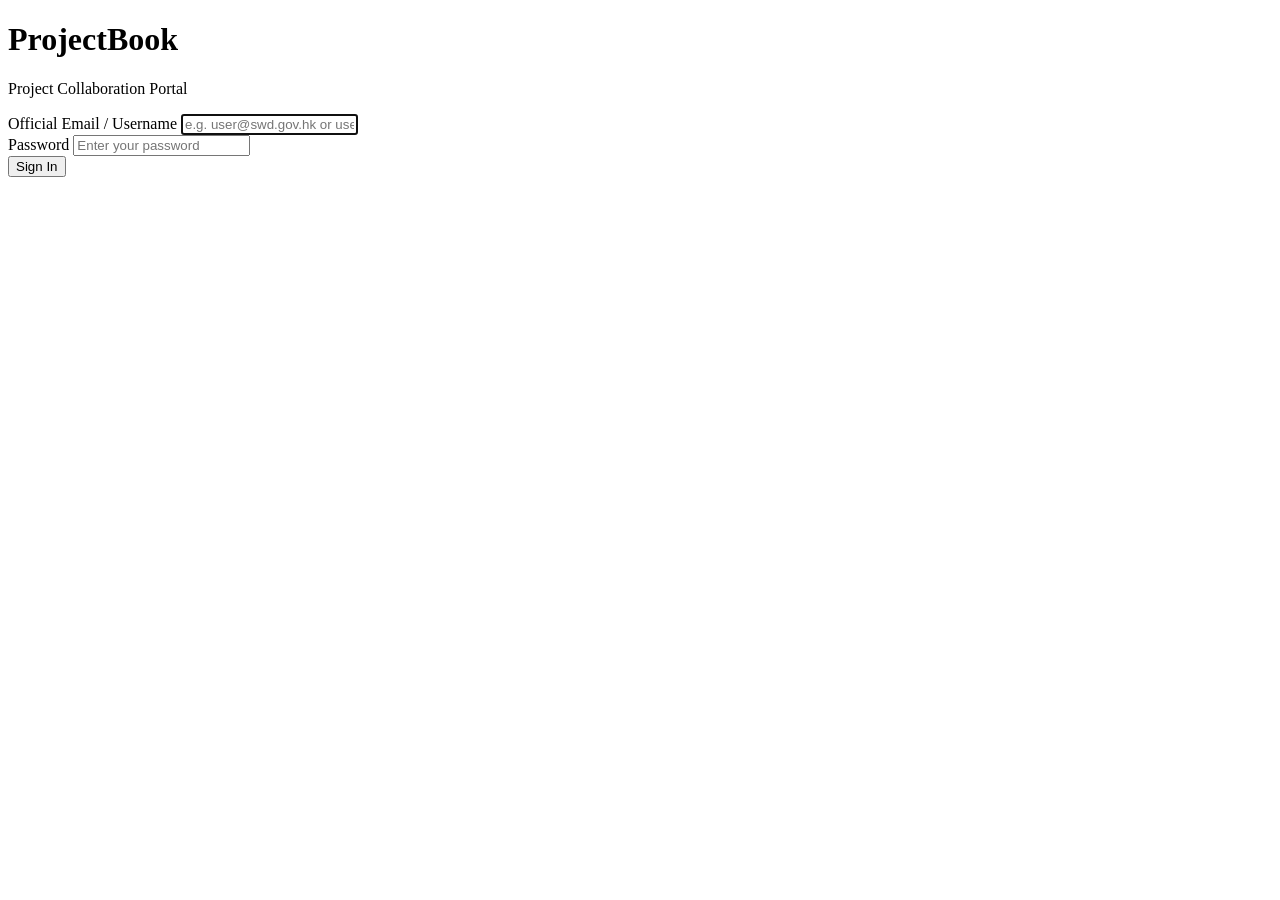
==== public/index.html @ d69159c2 "Add files via upload" ====
<!DOCTYPE html>
<html lang="en">
<head>
    <meta charset="UTF-8">
    <meta name="viewport" content="width=device-width, initial-scale=1.0">
    <title>ProjectBook - Sign In</title>
    <link rel="stylesheet" href="/css/login.css">
</head>
<body>

    <div class="login-card">
        <div class="login-header">
            <h1>ProjectBook</h1>
            <p>Project Collaboration Portal</p>
        </div>

        <div id="errorBox"></div>

        <form id="loginForm">
            <div class="form-group">
                <label for="emailInput">Official Email / Username</label>
                <input type="text" id="emailInput" placeholder="e.g. user@swd.gov.hk or user" required autofocus autocomplete="username">
            </div>

            <div class="form-group">
                <label for="passwordInput">Password</label>
                <input type="password" id="passwordInput" placeholder="Enter your password" required autocomplete="current-password">
            </div>

            <button type="submit" class="btn-submit" id="submitBtn">Sign In</button>
        </form>
    </div>

    <script src="/js/login.js"></script>
</body>
</html>
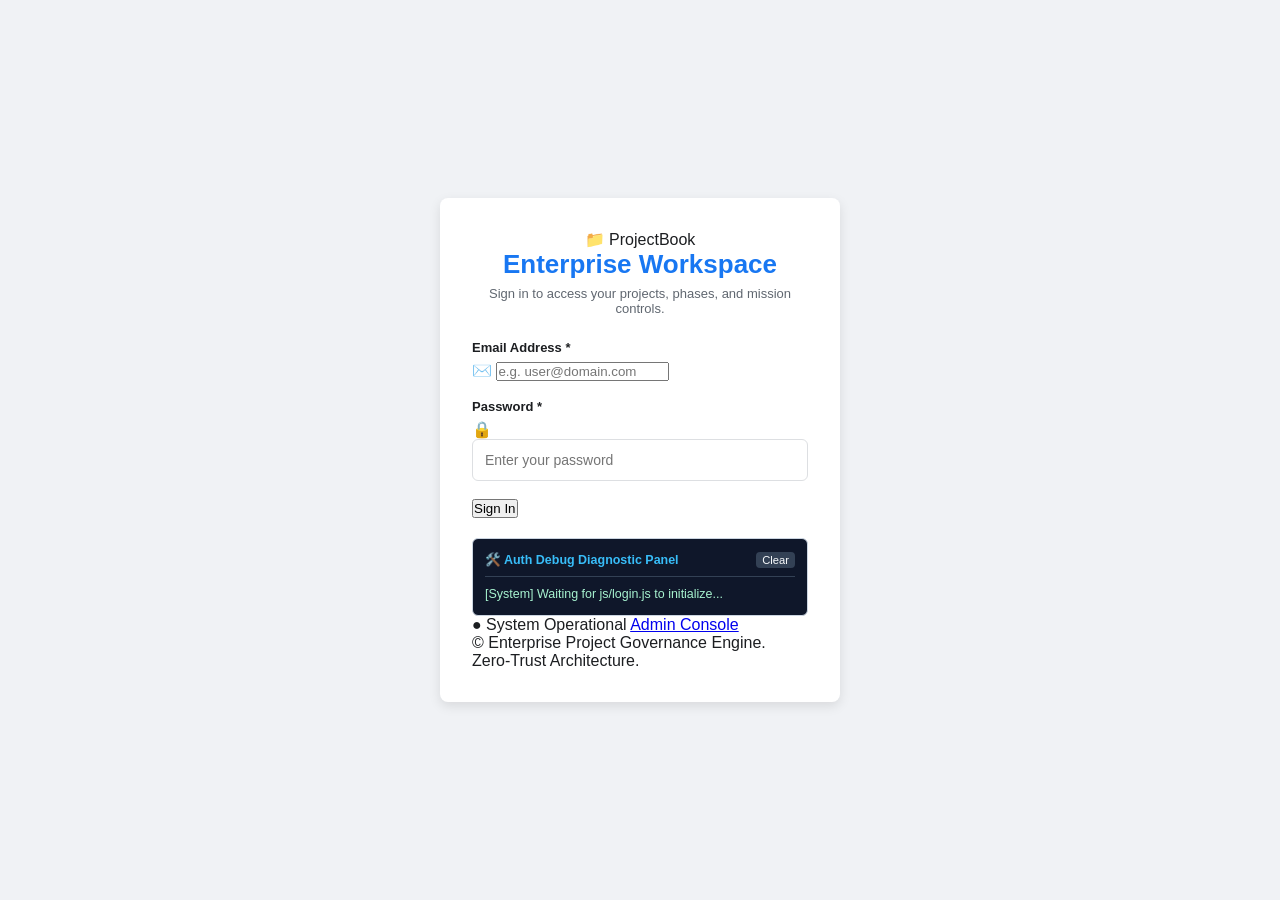
==== commit 40f8a6e9: "Add files via upload" ====
--- a/public/index.html
+++ b/public/index.html
@@ -3,34 +3,124 @@
 <head>
     <meta charset="UTF-8">
     <meta name="viewport" content="width=device-width, initial-scale=1.0">
-    <title>ProjectBook - Sign In</title>
-    <link rel="stylesheet" href="/css/login.css">
+    <title>Sign In - ProjectBook Management Portal</title>
+    <link rel="stylesheet" href="css/login.css?v=debug_1">
 </head>
-<body>
-
-    <div class="login-card">
-        <div class="login-header">
-            <h1>ProjectBook</h1>
-            <p>Project Collaboration Portal</p>
-        </div>
-
-        <div id="errorBox"></div>
-
-        <form id="loginForm">
-            <div class="form-group">
-                <label for="emailInput">Official Email / Username</label>
-                <input type="text" id="emailInput" placeholder="e.g. user@swd.gov.hk or user" required autofocus autocomplete="username">
+<body class="login-body">
+    <div class="login-wrapper">
+        <!-- Main Login Card Container -->
+        <main class="login-card" role="main">
+            <!-- Branding Header -->
+            <div class="login-header">
+                <div class="brand-badge">
+                    <span class="brand-icon">📁</span>
+                    <span class="brand-title">ProjectBook</span>
+                </div>
+                <h1 class="portal-heading">Enterprise Workspace</h1>
+                <p class="portal-subheading">Sign in to access your projects, phases, and mission controls.</p>
             </div>
 
-            <div class="form-group">
-                <label for="passwordInput">Password</label>
-                <input type="password" id="passwordInput" placeholder="Enter your password" required autocomplete="current-password">
-            </div>
+            <!-- Dynamic Alert / Error Message Banner -->
+            <div id="loginAlert" class="alert-banner" style="display: none;" role="alert" aria-live="polite"></div>
 
-            <button type="submit" class="btn-submit" id="submitBtn">Sign In</button>
-        </form>
+            <!-- 
+              Authentication Form 
+              [安全防禦]：
+              1. 強制設定 onsubmit="return false;" 阻斷瀏覽器原生提交。
+              2. 移除所有 input 的 name 屬性，物理級杜絕瀏覽器將 password 拼入 URL Query String (?password=...)。
+            -->
+            <form id="loginForm" class="login-form" onsubmit="return false;" novalidate>
+                <!-- Email Address Field -->
+                <div class="form-group">
+                    <label for="loginEmail" class="form-label">
+                        Email Address <span class="required-mark" aria-hidden="true">*</span>
+                    </label>
+                    <div class="input-wrapper">
+                        <span class="input-icon" aria-hidden="true">✉️</span>
+                        <input 
+                            type="email" 
+                            id="loginEmail" 
+                            class="form-input" 
+                            placeholder="e.g. user@domain.com" 
+                            required 
+                            autocomplete="username"
+                            spellcheck="false"
+                        >
+                    </div>
+                </div>
+
+                <!-- Password Field -->
+                <div class="form-group">
+                    <label for="loginPassword" class="form-label">
+                        Password <span class="required-mark" aria-hidden="true">*</span>
+                    </label>
+                    <div class="input-wrapper">
+                        <span class="input-icon" aria-hidden="true">🔒</span>
+                        <input 
+                            type="password" 
+                            id="loginPassword" 
+                            class="form-input" 
+                            placeholder="Enter your password" 
+                            required 
+                            autocomplete="current-password"
+                        >
+                    </div>
+                </div>
+
+                <!-- Dynamic Project Code Field (Contractor Secondary Verification, Default Hidden) -->
+                <div class="form-group dynamic-group" id="projectCodeGroup" style="display: none;">
+                    <div class="dynamic-badge">
+                        <span class="dynamic-icon">ℹ️</span>
+                        <span>Contractor Profile Detected</span>
+                    </div>
+                    <label for="loginProjectCode" class="form-label">
+                        Project Code <span class="required-mark" aria-hidden="true">*</span>
+                    </label>
+                    <div class="input-wrapper">
+                        <span class="input-icon" aria-hidden="true">🏷️</span>
+                        <input 
+                            type="text" 
+                            id="loginProjectCode" 
+                            class="form-input uppercase-input" 
+                            placeholder="e.g. PJ_2026_01" 
+                            autocomplete="off"
+                            spellcheck="false"
+                        >
+                    </div>
+                    <p class="form-help-text" id="projectCodeHelpText">
+                        Multiple contractor associations found. Please enter your designated Project Code to proceed.
+                    </p>
+                </div>
+
+                <!-- Form Submit Action (使用 type="button" 配合 Enter 鍵監聽，徹底防止原生 GET 跳轉) -->
+                <div class="form-actions">
+                    <button type="button" id="loginSubmitBtn" class="btn btn-primary btn-block">
+                        <span class="btn-text">Sign In</span>
+                    </button>
+                </div>
+            </form>
+
+            <!-- On-Screen Debug Diagnostic Console (專門用於顯示登入失敗原因與後端回應) -->
+            <section id="loginDebugContainer" style="margin-top: 1.25rem; border: 1px solid #cbd5e1; border-radius: 6px; background: #0f172a; color: #e2e8f0; padding: 0.75rem; font-family: monospace; font-size: 0.78rem; line-height: 1.45;">
+                <div style="display: flex; justify-content: space-between; align-items: center; border-bottom: 1px solid #334155; padding-bottom: 0.4rem; margin-bottom: 0.5rem;">
+                    <strong style="color: #38bdf8;">🛠️ Auth Debug Diagnostic Panel</strong>
+                    <button type="button" id="clearDebugBtn" style="background: #334155; color: #f8fafc; border: none; border-radius: 4px; padding: 2px 6px; font-size: 0.7rem; cursor: pointer;">Clear</button>
+                </div>
+                <pre id="loginDebugLog" style="white-space: pre-wrap; word-break: break-all; margin: 0; max-height: 220px; overflow-y: auto; color: #a7f3d0;">[System] Waiting for js/login.js to initialize...</pre>
+            </section>
+
+            <!-- Card Footer -->
+            <footer class="login-footer">
+                <div class="footer-links">
+                    <span class="system-status">● System Operational</span>
+                    <a href="admin/admin_login.html" class="admin-link" tabindex="0">Admin Console</a>
+                </div>
+                <p class="copyright-notice">&copy; Enterprise Project Governance Engine. Zero-Trust Architecture.</p>
+            </footer>
+        </main>
     </div>
 
-    <script src="/js/login.js"></script>
+    <!-- Script Layer (加上版本參數強制破除瀏覽器快取) -->
+    <script src="js/login.js?v=debug_1"></script>
 </body>
 </html>
--- a/public/css/login.css
+++ b/public/css/login.css
@@ -0,0 +1,113 @@
+:root {
+    --primary: #1877f2;
+    --primary-hover: #166fe5;
+    --bg-color: #f0f2f5;
+    --card-bg: #ffffff;
+    --text-main: #1c1e21;
+    --text-sub: #606770;
+    --border-color: #dddfe2;
+    --danger: #fa383e;
+}
+
+* {
+    box-sizing: border-box;
+    margin: 0;
+    padding: 0;
+    font-family: -apple-system, BlinkMacSystemFont, "Segoe UI", Roboto, "Helvetica Neue", Arial, sans-serif;
+}
+
+body {
+    background-color: var(--bg-color);
+    color: var(--text-main);
+    display: flex;
+    justify-content: center;
+    align-items: center;
+    height: 100vh;
+}
+
+.login-card {
+    background: var(--card-bg);
+    padding: 32px;
+    border-radius: 8px;
+    box-shadow: 0 4px 12px rgba(0, 0, 0, 0.1);
+    width: 100%;
+    max-width: 400px;
+}
+
+.login-header {
+    margin-bottom: 24px;
+    text-align: center;
+}
+
+.login-header h1 {
+    color: var(--primary);
+    font-size: 26px;
+    font-weight: 700;
+    margin-bottom: 6px;
+}
+
+.login-header p {
+    font-size: 13px;
+    color: var(--text-sub);
+}
+
+.form-group {
+    margin-bottom: 18px;
+}
+
+label {
+    display: block;
+    font-size: 13px;
+    font-weight: 600;
+    margin-bottom: 6px;
+    color: var(--text-main);
+}
+
+input[type="text"], input[type="password"] {
+    width: 100%;
+    padding: 12px;
+    border: 1px solid var(--border-color);
+    border-radius: 6px;
+    font-size: 14px;
+    outline: none;
+    transition: border-color 0.2s;
+}
+
+input[type="text"]:focus, input[type="password"]:focus {
+    border-color: var(--primary);
+}
+
+.btn-submit {
+    width: 100%;
+    background: var(--primary);
+    color: #ffffff;
+    border: none;
+    padding: 12px;
+    border-radius: 6px;
+    font-size: 16px;
+    font-weight: 600;
+    cursor: pointer;
+    transition: background-color 0.2s;
+    margin-top: 8px;
+}
+
+.btn-submit:hover {
+    background: var(--primary-hover);
+}
+
+.btn-submit:disabled {
+    background: #9cb4d8;
+    cursor: not-allowed;
+}
+
+#errorBox {
+    display: none;
+    background: #ffebe8;
+    color: var(--danger);
+    border: 1px solid #dd3c10;
+    padding: 10px;
+    border-radius: 4px;
+    font-size: 13px;
+    margin-bottom: 16px;
+    line-height: 1.4;
+}
